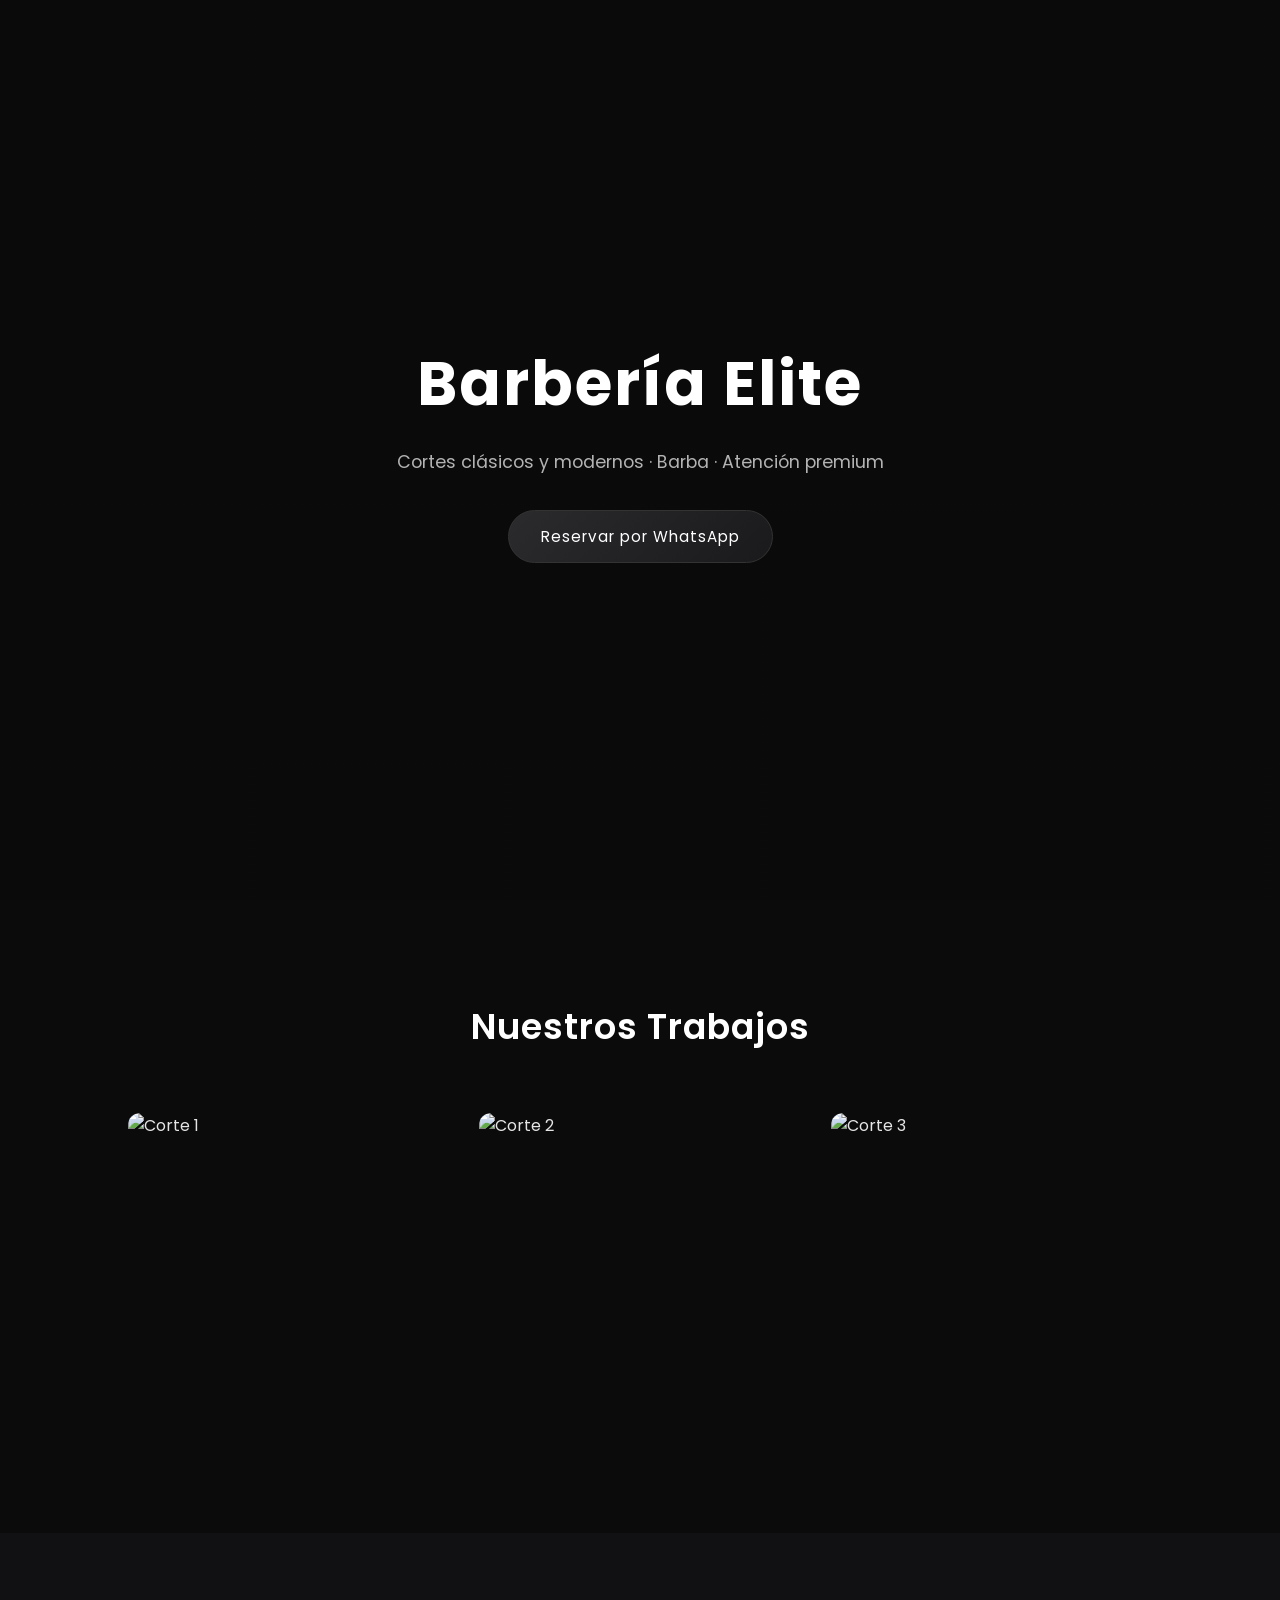
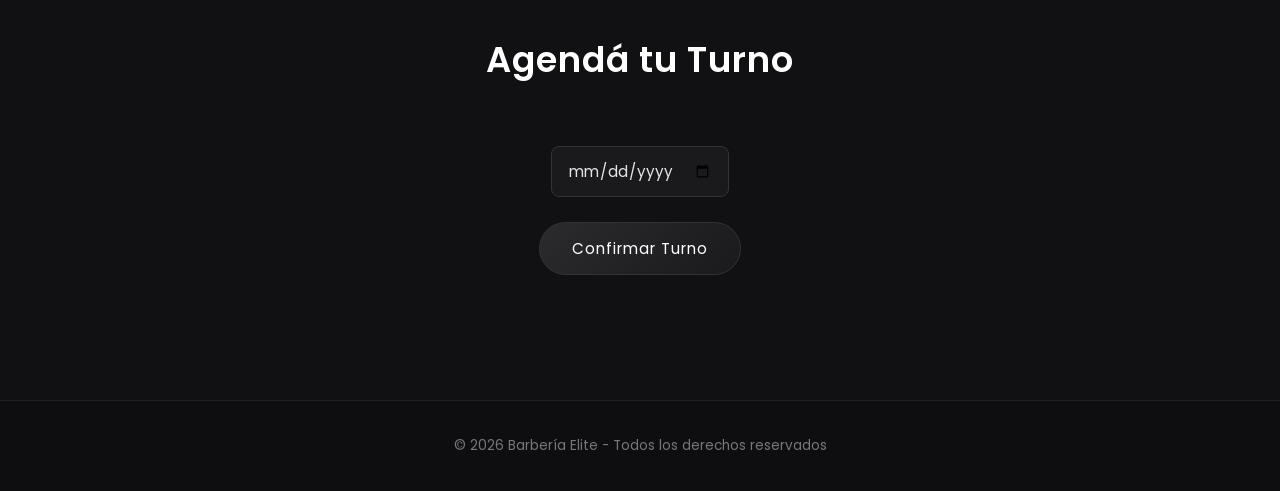
==== index.html @ a369757a "Subiendo proyecto" ====
<!DOCTYPE html>
<html lang="es">
<head>
  <meta charset="UTF-8">
  <meta name="viewport" content="width=device-width, initial-scale=1.0">
  <title>Barbería Elite</title>
  <link href="https://fonts.googleapis.com/css2?family=Poppins:wght@300;400;600;700&display=swap" rel="stylesheet">
  <link rel="stylesheet" href="css/style.css">
</head>
<body>

<header>
  <h1>Barbería Elite</h1>
  <p>Cortes clásicos y modernos · Barba · Atención premium</p>
  <button class="btn" onclick="redirigirWhatsApp()">Reservar por WhatsApp</button>
</header>

<section>
  <h2>Nuestros Trabajos</h2>
  <div class="gallery">
    <img src="https://images.unsplash.com/photo-1585747860715-2ba37e788b70" alt="Corte 1">
    <img src="https://images.unsplash.com/photo-1599351431202-1e0f0137899a" alt="Corte 2">
    <img src="https://images.unsplash.com/photo-1621605815971-fbc98d665033" alt="Corte 3">
  </div>
</section>

<section class="agenda">
  <h2>Agendá tu Turno</h2>
  <div class="calendar-container">
    <input type="date" id="fecha">
    <button class="btn" onclick="confirmarTurno()">Confirmar Turno</button>
    <p id="mensaje"></p>
  </div>
</section>

<footer>
  © <span id="year"></span> Barbería Elite - Todos los derechos reservados
</footer>

<script src="js/script.js"></script>
</body>
</html>
---- css/style.css ----
* {
  margin: 0;
  padding: 0;
  box-sizing: border-box;
  font-family: 'Poppins', sans-serif;
}

body {
  background: #0b0b0c;
  color: #e5e5e5;
}

header {
  height: 100vh;
  display: flex;
  flex-direction: column;
  justify-content: center;
  align-items: center;
  text-align: center;
  background: linear-gradient(rgba(10,10,10,.85), rgba(10,10,10,.85)),
  url('https://img.freepik.com/foto-gratis/herramientas-salon-marco-vintage-mesa-madera-trabajos-concepto-carrera_53876-143259.jpg?semt=ais_user_personalization&w=740&q=80') center/cover;
}

header h1 {
  font-size: 3.8rem;
  margin-bottom: 20px;
  font-weight: 700;
  letter-spacing: 2px;
  color: #ffffff;
}

header p {
  font-size: 1.1rem;
  margin-bottom: 35px;
  color: #b3b3b3;
}

.btn {
  background: linear-gradient(135deg, #2b2b2e, #1a1a1d);
  padding: 14px 32px;
  border: 1px solid #333;
  border-radius: 40px;
  color: #fff;
  font-size: 0.95rem;
  letter-spacing: 1px;
  cursor: pointer;
  transition: all .3s ease;
}

.btn:hover {
  background: #ffffff;
  color: #000;
  border: 1px solid #fff;
}

section {
  padding: 100px 10%;
}

h2 {
  text-align: center;
  margin-bottom: 60px;
  font-size: 2.2rem;
  font-weight: 600;
  letter-spacing: 1px;
  color: #ffffff;
}

.gallery {
  display: grid;
  grid-template-columns: repeat(auto-fit, minmax(280px, 1fr));
  gap: 30px;
}

.gallery img {
  width: 100%;
  height: 320px;
  object-fit: cover;
  border-radius: 12px;
  filter: grayscale(20%);
  transition: transform .4s ease, filter .4s ease;
}

.gallery img:hover {
  transform: scale(1.05);
  filter: grayscale(0%);
}

.agenda {
  background: #111113;
}

.calendar-container {
  display: flex;
  flex-direction: column;
  align-items: center;
  gap: 25px;
}

input[type="date"] {
  padding: 12px 16px;
  border-radius: 8px;
  border: 1px solid #333;
  background: #1a1a1d;
  color: #e5e5e5;
  font-size: 0.95rem;
}

input[type="date"]:focus {
  outline: none;
  border: 1px solid #666;
}

footer {
  text-align: center;
  padding: 35px;
  background: #0e0e10;
  color: #777;
  font-size: .85rem;
  border-top: 1px solid #1f1f22;
}
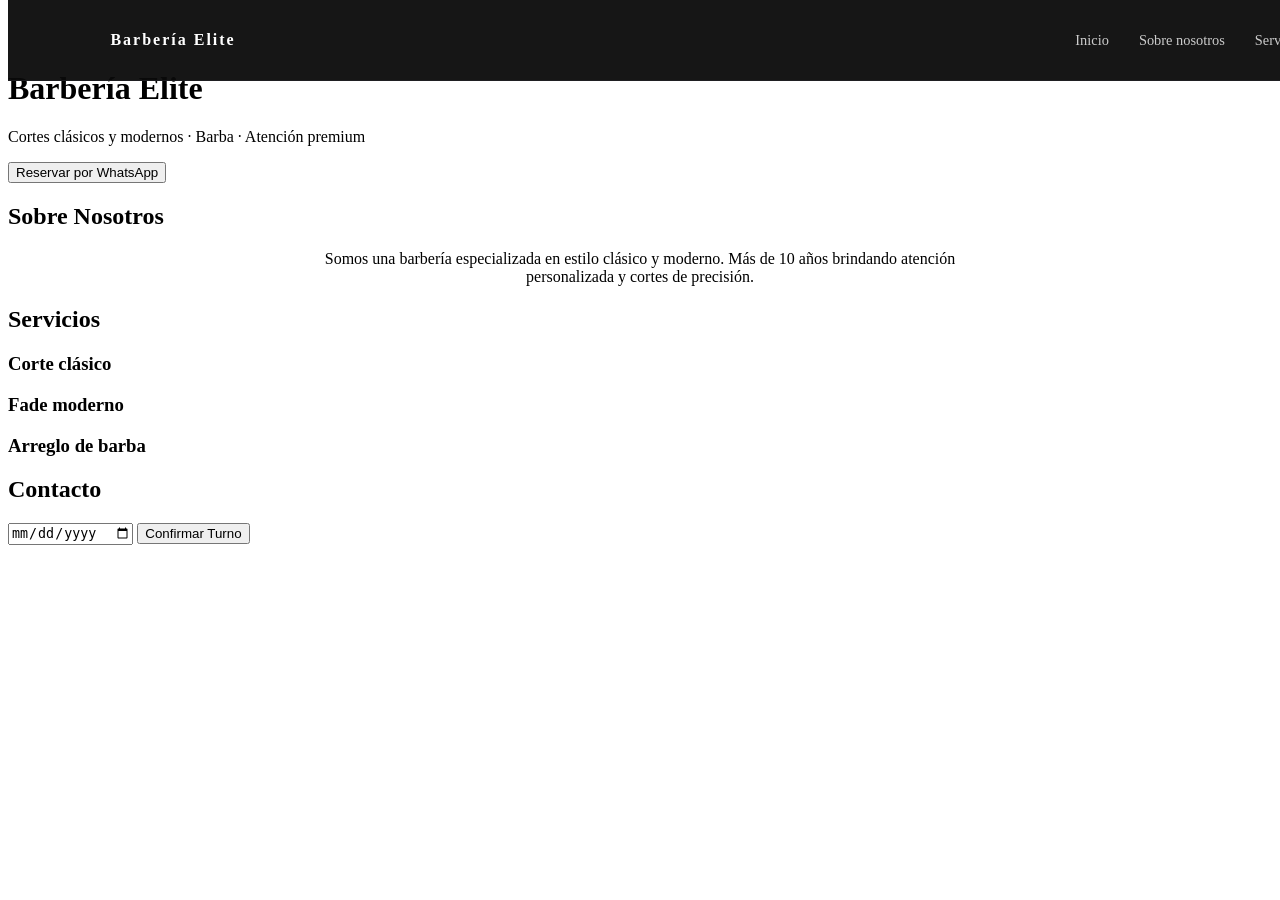
==== commit 1de2b375: "Refactor index.html structure and styles" ====
--- a/index.html
+++ b/index.html
@@ -1,32 +1,93 @@
-
 <!DOCTYPE html>
 <html lang="es">
 <head>
   <meta charset="UTF-8">
   <meta name="viewport" content="width=device-width, initial-scale=1.0">
   <title>Barbería Elite</title>
-  <link href="https://fonts.googleapis.com/css2?family=Poppins:wght@300;400;600;700&display=swap" rel="stylesheet">
-  <link rel="stylesheet" href="css/style.css">
+  <link rel="stylesheet" href="css/styles.css">
+
+  <style>
+    nav {
+      position: fixed;
+      top: 0;
+      width: 100%;
+      background: rgba(10,10,10,0.95);
+      padding: 15px 8%;
+      display: flex;
+      justify-content: space-between;
+      align-items: center;
+      z-index: 1000;
+      border-bottom: 1px solid #1f1f22;
+    }
+
+    nav .logo {
+      font-weight: 700;
+      letter-spacing: 2px;
+      color: #fff;
+    }
+
+    nav ul {
+      list-style: none;
+      display: flex;
+      gap: 30px;
+    }
+
+    nav ul li a {
+      text-decoration: none;
+      color: #ccc;
+      font-size: 0.9rem;
+      transition: 0.3s;
+    }
+
+    nav ul li a:hover {
+      color: #fff;
+    }
+
+    header {
+      margin-top: 70px;
+    }
+
+    html {
+      scroll-behavior: smooth;
+    }
+  </style>
 </head>
 <body>
 
-<header>
+<nav>
+  <div class="logo">Barbería Elite</div>
+  <ul>
+    <li><a href="#inicio">Inicio</a></li>
+    <li><a href="#sobre">Sobre nosotros</a></li>
+    <li><a href="#servicios">Servicios</a></li>
+    <li><a href="#contacto">Contacto</a></li>
+  </ul>
+</nav>
+
+<header id="inicio">
   <h1>Barbería Elite</h1>
   <p>Cortes clásicos y modernos · Barba · Atención premium</p>
   <button class="btn" onclick="redirigirWhatsApp()">Reservar por WhatsApp</button>
 </header>
 
-<section>
-  <h2>Nuestros Trabajos</h2>
+<section id="sobre">
+  <h2>Sobre Nosotros</h2>
+  <p style="text-align:center; max-width:700px; margin:auto;">
+    Somos una barbería especializada en estilo clásico y moderno. Más de 10 años brindando atención personalizada y cortes de precisión.
+  </p>
+</section>
+
+<section id="servicios">
+  <h2>Servicios</h2>
   <div class="gallery">
-    <img src="https://images.unsplash.com/photo-1585747860715-2ba37e788b70" alt="Corte 1">
-    <img src="https://images.unsplash.com/photo-1599351431202-1e0f0137899a" alt="Corte 2">
-    <img src="https://images.unsplash.com/photo-1621605815971-fbc98d665033" alt="Corte 3">
+    <div class="card"><h3>Corte clásico</h3></div>
+    <div class="card"><h3>Fade moderno</h3></div>
+    <div class="card"><h3>Arreglo de barba</h3></div>
   </div>
 </section>
 
-<section class="agenda">
-  <h2>Agendá tu Turno</h2>
+<section id="contacto" class="agenda">
+  <h2>Contacto</h2>
   <div class="calendar-container">
     <input type="date" id="fecha">
     <button class="btn" onclick="confirmarTurno()">Confirmar Turno</button>
@@ -34,10 +95,6 @@
   </div>
 </section>
 
-<footer>
-  © <span id="year"></span> Barbería Elite - Todos los derechos reservados
-</footer>
-
 <script src="js/script.js"></script>
 </body>
-</html>+</html>
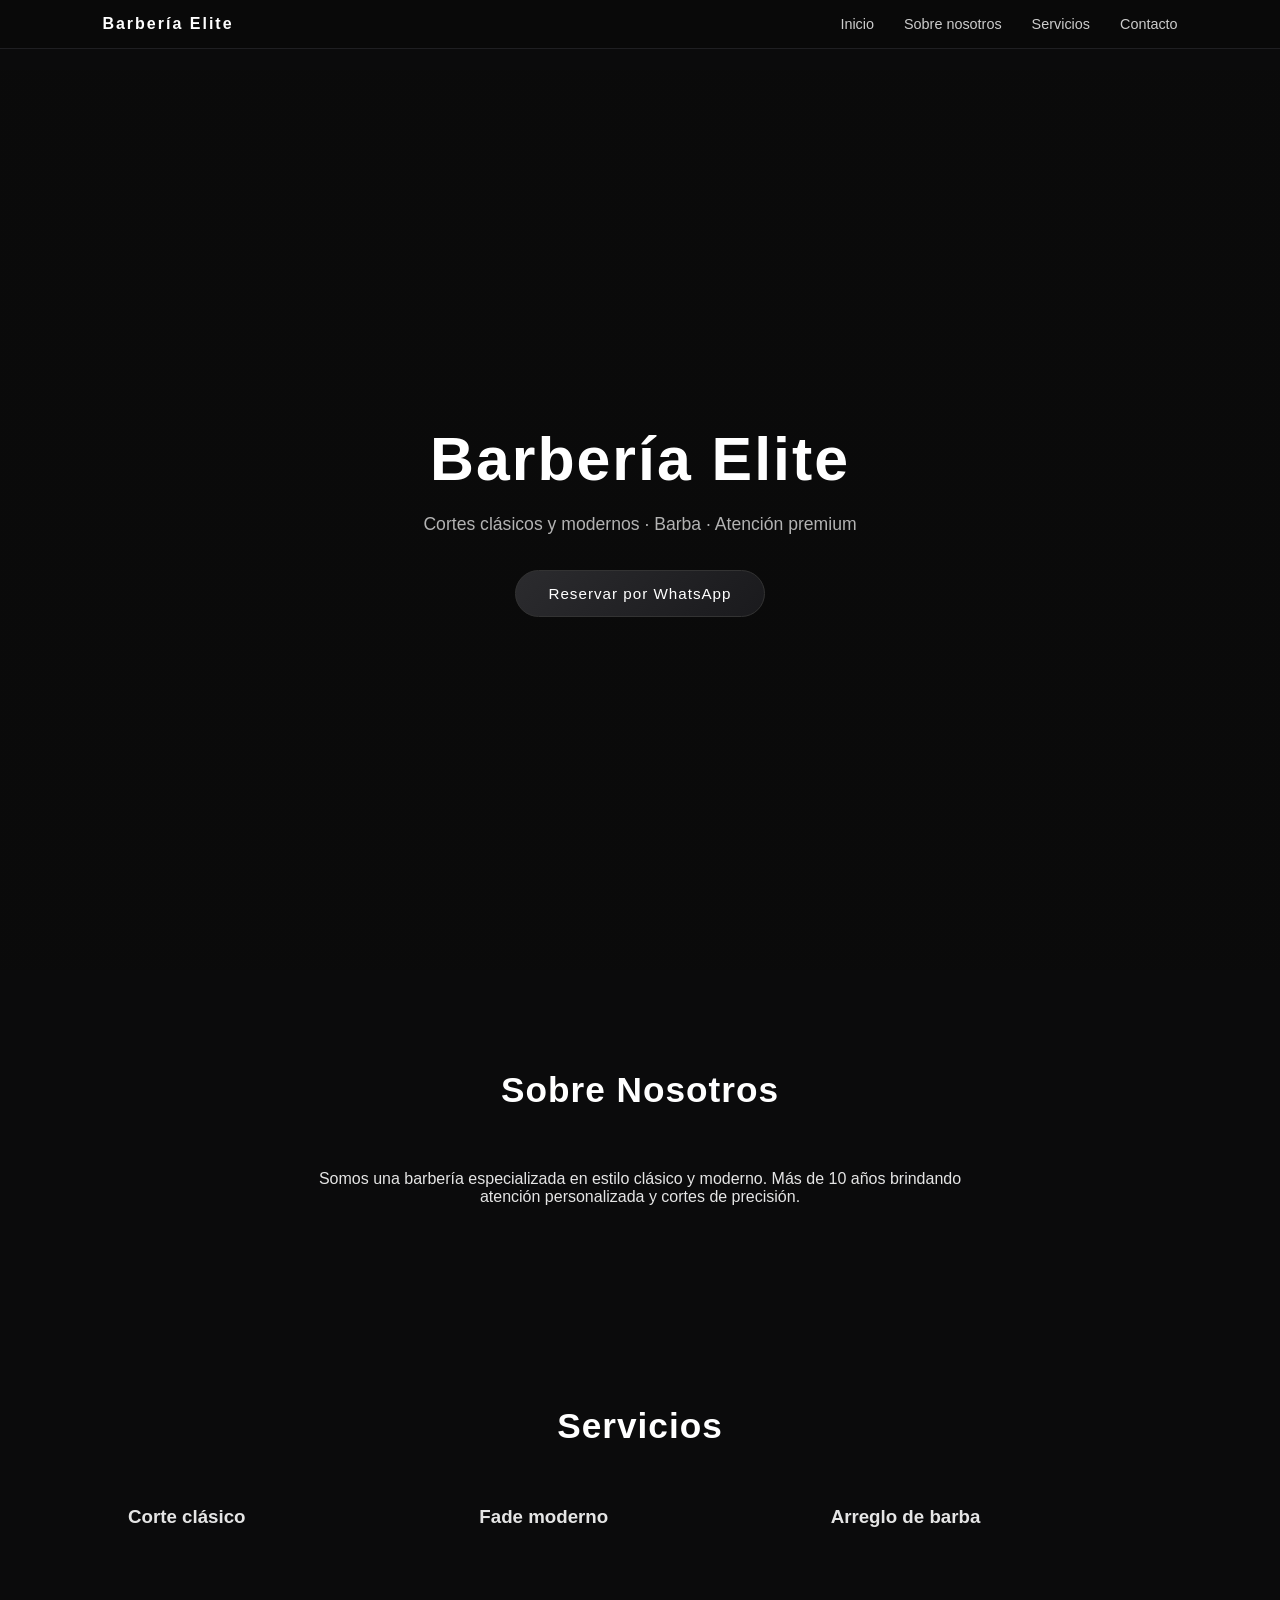
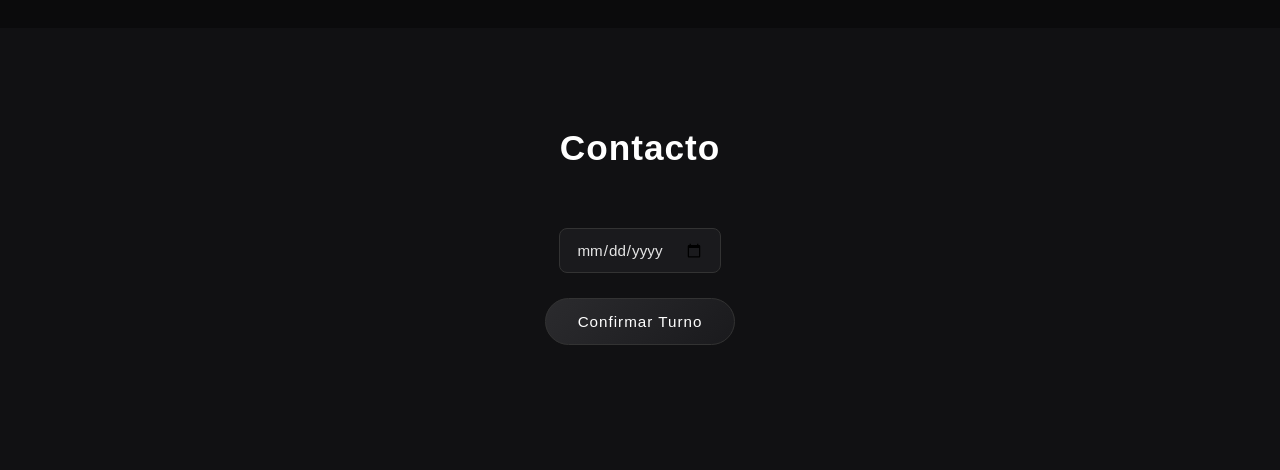
==== commit eaf9453d: "Rename stylesheet from styles.css to style.css" ====
--- a/index.html
+++ b/index.html
@@ -4,7 +4,7 @@
   <meta charset="UTF-8">
   <meta name="viewport" content="width=device-width, initial-scale=1.0">
   <title>Barbería Elite</title>
-  <link rel="stylesheet" href="css/styles.css">
+  <link rel="stylesheet" href="css/style.css">
 
   <style>
     nav {
--- a/css/style.css
+++ b/css/style.css
@@ -0,0 +1,121 @@
+* {
+  margin: 0;
+  padding: 0;
+  box-sizing: border-box;
+  font-family: 'Poppins', sans-serif;
+}
+
+body {
+  background: #0b0b0c;
+  color: #e5e5e5;
+}
+
+header {
+  height: 100vh;
+  display: flex;
+  flex-direction: column;
+  justify-content: center;
+  align-items: center;
+  text-align: center;
+  background: linear-gradient(rgba(10,10,10,.85), rgba(10,10,10,.85)),
+  url('https://img.freepik.com/foto-gratis/herramientas-salon-marco-vintage-mesa-madera-trabajos-concepto-carrera_53876-143259.jpg?semt=ais_user_personalization&w=740&q=80') center/cover;
+}
+
+header h1 {
+  font-size: 3.8rem;
+  margin-bottom: 20px;
+  font-weight: 700;
+  letter-spacing: 2px;
+  color: #ffffff;
+}
+
+header p {
+  font-size: 1.1rem;
+  margin-bottom: 35px;
+  color: #b3b3b3;
+}
+
+.btn {
+  background: linear-gradient(135deg, #2b2b2e, #1a1a1d);
+  padding: 14px 32px;
+  border: 1px solid #333;
+  border-radius: 40px;
+  color: #fff;
+  font-size: 0.95rem;
+  letter-spacing: 1px;
+  cursor: pointer;
+  transition: all .3s ease;
+}
+
+.btn:hover {
+  background: #ffffff;
+  color: #000;
+  border: 1px solid #fff;
+}
+
+section {
+  padding: 100px 10%;
+}
+
+h2 {
+  text-align: center;
+  margin-bottom: 60px;
+  font-size: 2.2rem;
+  font-weight: 600;
+  letter-spacing: 1px;
+  color: #ffffff;
+}
+
+.gallery {
+  display: grid;
+  grid-template-columns: repeat(auto-fit, minmax(280px, 1fr));
+  gap: 30px;
+}
+
+.gallery img {
+  width: 100%;
+  height: 320px;
+  object-fit: cover;
+  border-radius: 12px;
+  filter: grayscale(20%);
+  transition: transform .4s ease, filter .4s ease;
+}
+
+.gallery img:hover {
+  transform: scale(1.05);
+  filter: grayscale(0%);
+}
+
+.agenda {
+  background: #111113;
+}
+
+.calendar-container {
+  display: flex;
+  flex-direction: column;
+  align-items: center;
+  gap: 25px;
+}
+
+input[type="date"] {
+  padding: 12px 16px;
+  border-radius: 8px;
+  border: 1px solid #333;
+  background: #1a1a1d;
+  color: #e5e5e5;
+  font-size: 0.95rem;
+}
+
+input[type="date"]:focus {
+  outline: none;
+  border: 1px solid #666;
+}
+
+footer {
+  text-align: center;
+  padding: 35px;
+  background: #0e0e10;
+  color: #777;
+  font-size: .85rem;
+  border-top: 1px solid #1f1f22;
+}
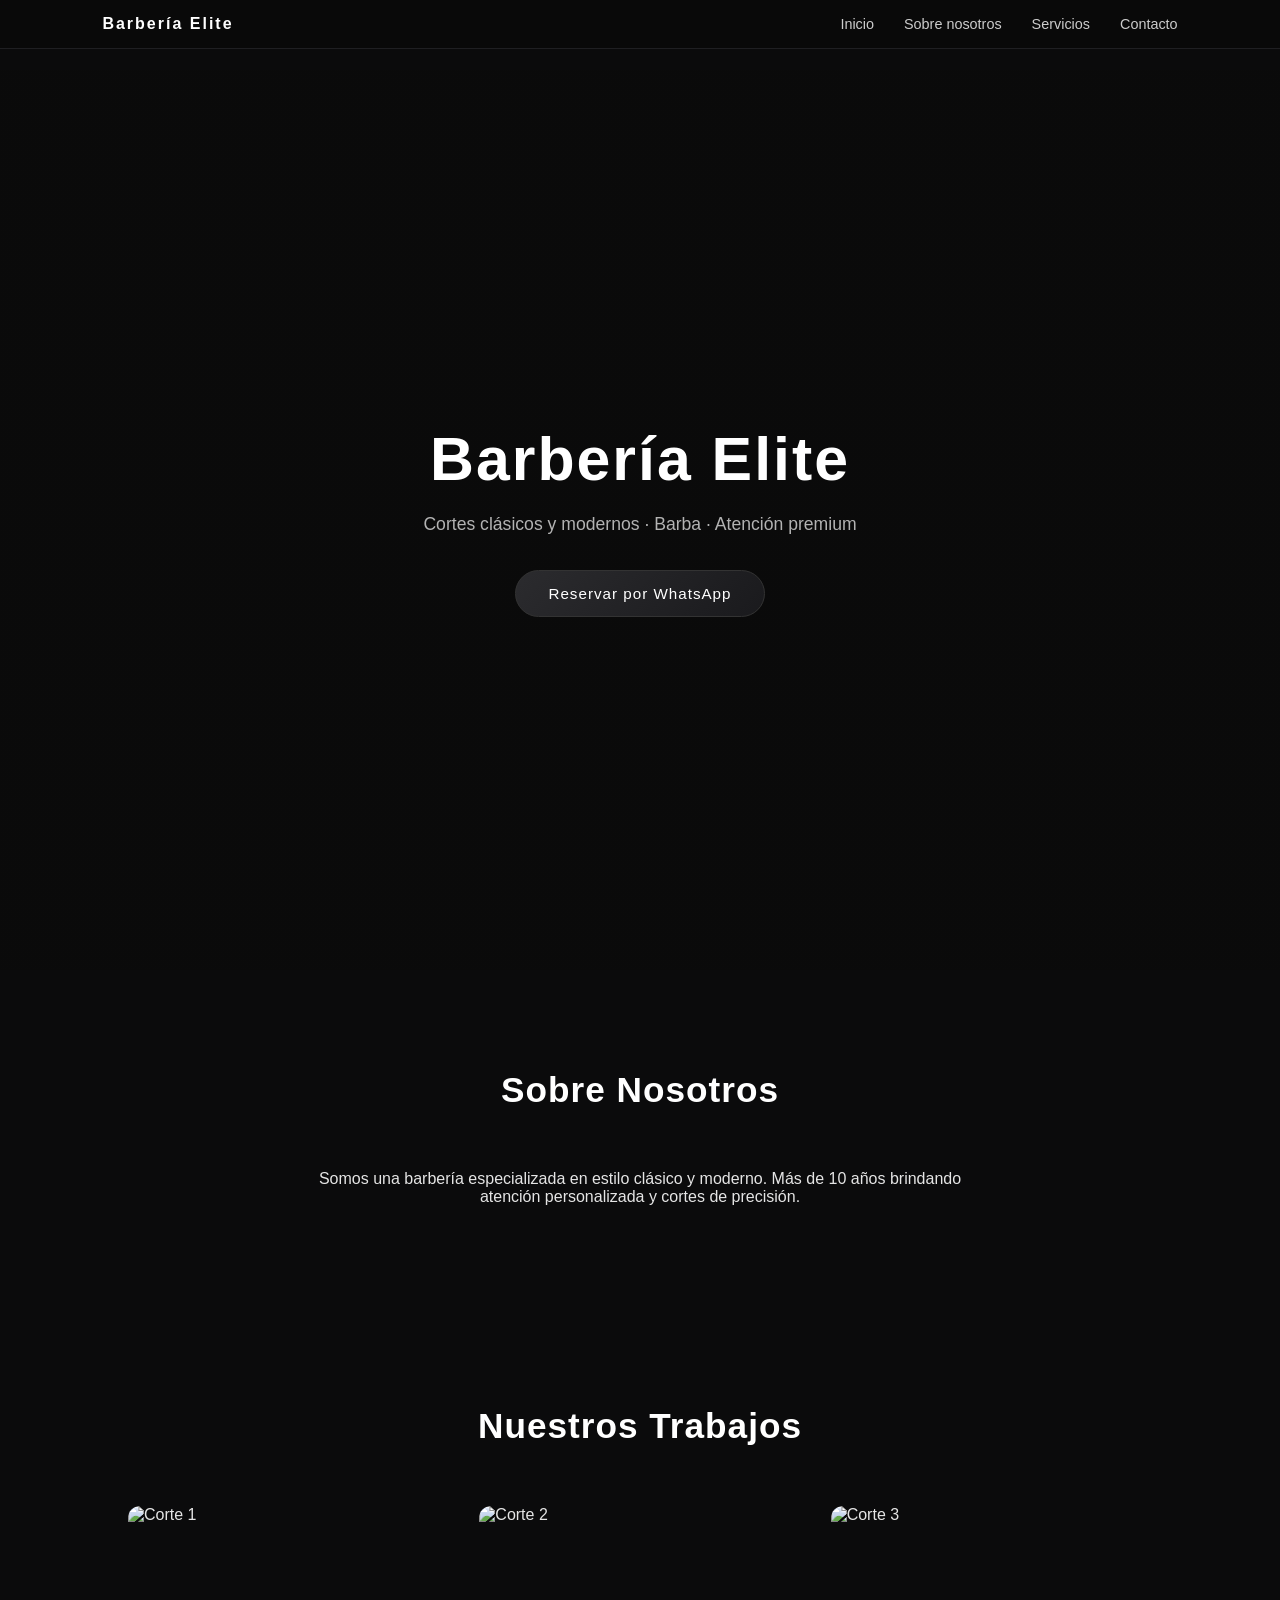
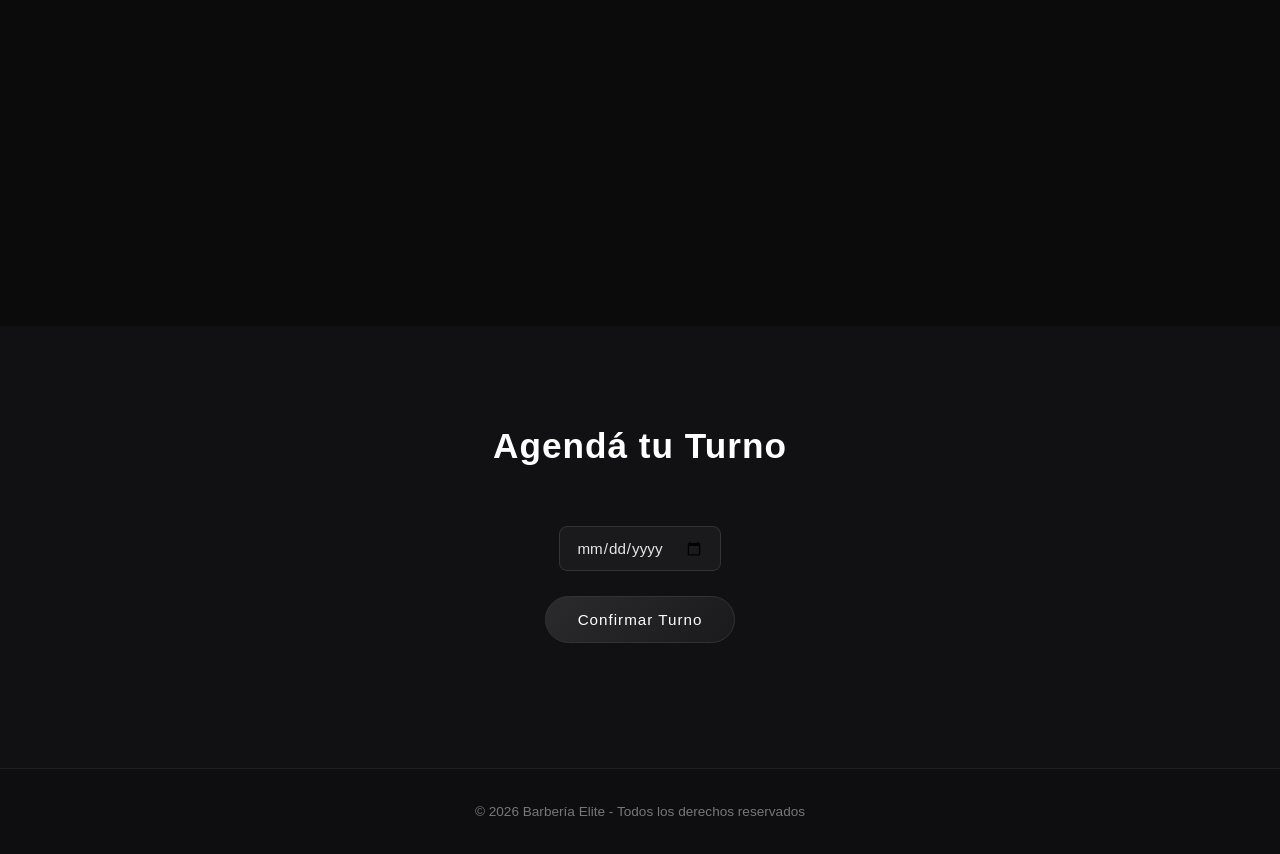
==== commit 6c3b8f7a: "Update section titles and add footer" ====
--- a/index.html
+++ b/index.html
@@ -78,16 +78,16 @@
 </section>
 
 <section id="servicios">
-  <h2>Servicios</h2>
+  <h2>Nuestros Trabajos</h2>
   <div class="gallery">
-    <div class="card"><h3>Corte clásico</h3></div>
-    <div class="card"><h3>Fade moderno</h3></div>
-    <div class="card"><h3>Arreglo de barba</h3></div>
+    <img src="https://images.unsplash.com/photo-1585747860715-2ba37e788b70" alt="Corte 1">
+    <img src="https://images.unsplash.com/photo-1599351431202-1e0f0137899a" alt="Corte 2">
+    <img src="https://images.unsplash.com/photo-1621605815971-fbc98d665033" alt="Corte 3">
   </div>
 </section>
 
 <section id="contacto" class="agenda">
-  <h2>Contacto</h2>
+  <h2>Agendá tu Turno</h2>
   <div class="calendar-container">
     <input type="date" id="fecha">
     <button class="btn" onclick="confirmarTurno()">Confirmar Turno</button>
@@ -95,6 +95,10 @@
   </div>
 </section>
 
+<footer>
+  © 2026 Barbería Elite - Todos los derechos reservados
+</footer>
+
 <script src="js/script.js"></script>
 </body>
 </html>
